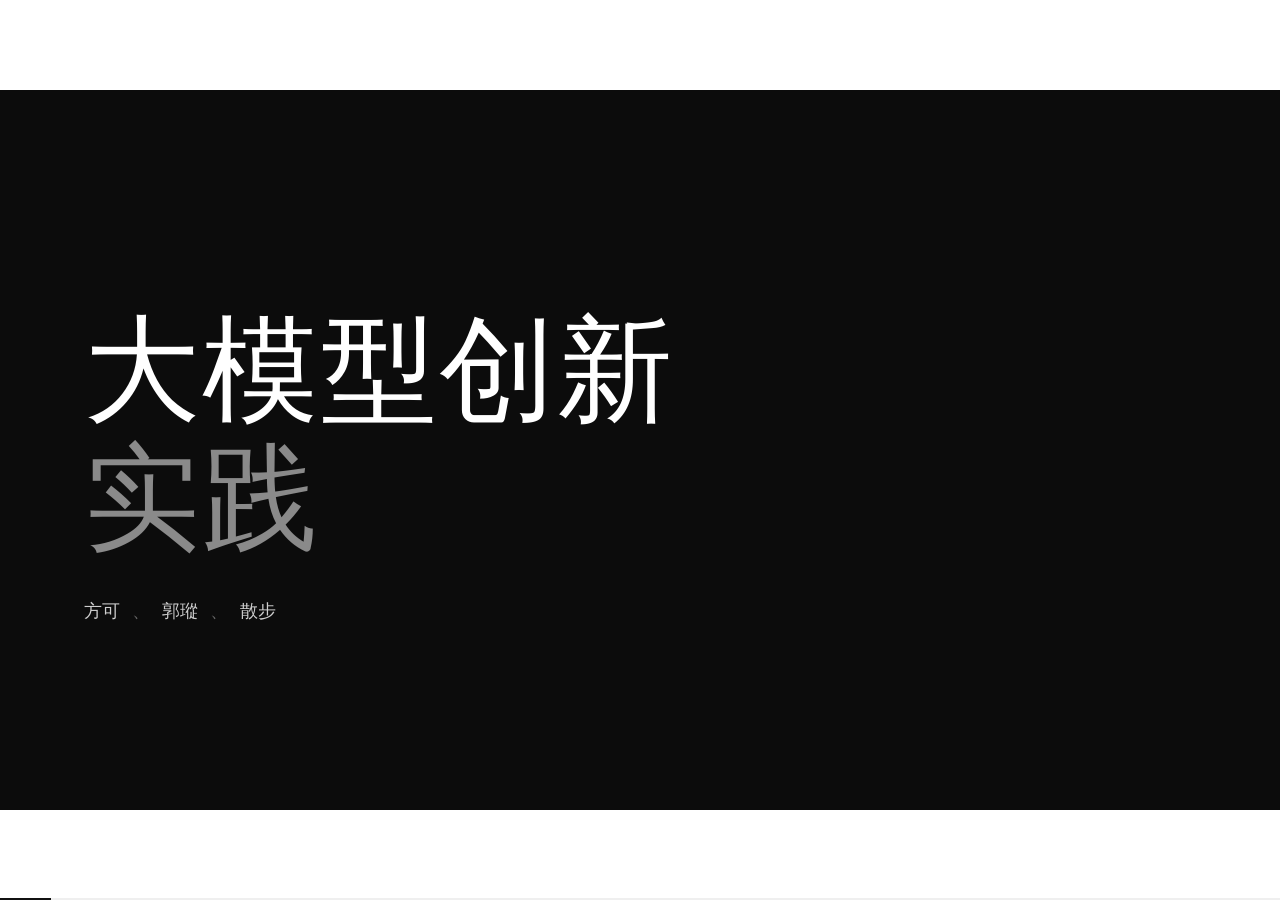
==== index.html @ ac78d878 "大模型创新实践 · HTML 互动课件（含实时 Shadertoy 案例）" ====
<!doctype html>
<html lang="zh-CN">
<head>
<meta charset="UTF-8">
<meta name="viewport" content="width=device-width, initial-scale=1.0">
<title>大模型创新实践 · HTML 版</title>
<style>
  :root {
    color-scheme: light;
    --bg: #ffffff;
    --ink: #111111;
    --muted: #767676;
    --faint: #a6a6a6;
    --line: #e4e4e4;
    --acc: #EB7081;
    --sans: "DengXian", "等线", "Segoe UI", "Microsoft YaHei", "PingFang SC", sans-serif;
    --light: "DengXian Light", "等线 Light", "DengXian", "等线", sans-serif;
  }
  * { box-sizing: border-box; margin: 0; padding: 0; }
  html, body { width: 100%; height: 100%; overflow: hidden; background: var(--bg); color: var(--ink); font-family: var(--sans); }

  /* ---------- 舞台：16:9，等比缩放 ---------- */
  #stage {
    position: absolute; left: 50%; top: 50%;
    width: 1280px; height: 720px;
    transform: translate(-50%, -50%) scale(1);
    transform-origin: center center;
  }

  .slide { position: absolute; inset: 0; padding: 72px 84px; opacity: 0; visibility: hidden; transition: opacity .45s ease; overflow: hidden; display: flex; flex-direction: column; justify-content: center; }
  .slide.practice, .slide.practice-wide { display: grid; justify-content: stretch; }
  .slide.dark { background: #0c0c0c; color: #fff; }
  .slide.active { opacity: 1; visibility: visible; z-index: 2; }

  /* 入场动画 */
  .anim { opacity: 0; transform: translateY(18px); transition: opacity .6s ease, transform .6s ease; }
  .slide.active .anim { opacity: 1; transform: none; }
  .slide.active .d1 { transition-delay: .08s; } .slide.active .d2 { transition-delay: .18s; }
  .slide.active .d3 { transition-delay: .28s; } .slide.active .d4 { transition-delay: .38s; }
  .slide.active .d5 { transition-delay: .48s; } .slide.active .d6 { transition-delay: .58s; }

  /* ---------- 公共元件 ---------- */
  h2.title { font-size: 40px; font-weight: 700; letter-spacing: .01em; line-height: 1.25; margin-top: 16px; }
  .sub { color: var(--muted); font-size: 17px; line-height: 1.7; margin-top: 10px; }
  em.acc { font-style: normal; color: var(--acc); }

  .card { background: #fff; border: 1px solid var(--line); border-radius: 4px; padding: 26px 30px; }
  .card h3 { font-size: 20px; font-weight: 700; margin-bottom: 10px; }
  .card p { font-size: 16px; line-height: 1.8; color: #444; }

  .chips { display: flex; flex-wrap: wrap; gap: 10px; }
  .chip { padding: 8px 18px; border: 1px solid var(--line); border-radius: 2px; font-size: 16px; color: var(--ink); background: #fff; }
  .chip.hot { border-color: var(--ink); }

  /* ---------- 封面 / 结尾：黑白反相 ---------- */
  .s-cover { display: flex; flex-direction: column; justify-content: center; }
  .s-cover .eyebrow { font-size: 13px; letter-spacing: .42em; text-transform: uppercase; color: var(--acc); }
  .s-cover h1 { font-family: var(--light); font-size: 116px; font-weight: 400; line-height: 1.1; letter-spacing: .02em; margin: 30px 0 36px; color: #fff; }
  .s-cover h1 .thin { color: #8a8a8a; }
  .s-cover .authors { display: flex; gap: 12px; align-items: center; color: #cfcfcf; font-size: 18px; }
  .s-cover .authors .sep { color: #666; }

  /* 大字宣言页 */
  .statement { display: flex; flex-direction: column; justify-content: center; }
  .statement .big { font-weight: 700; letter-spacing: .02em; line-height: 1.18; }
  .statement .thin { font-family: var(--light); font-weight: 400; }

  /* 引言页 */
  .quote-wrap { display: flex; flex-direction: column; justify-content: center; }
  .qmark { font: 700 150px/0.6 var(--light); color: #e2e2e2; }
  blockquote { font-family: var(--light); font-size: 46px; font-weight: 400; line-height: 1.6; max-width: 1040px; margin-top: 30px; }
  blockquote .note { display: block; margin-top: 18px; font-size: 20px; color: var(--faint); }
  .attrib { margin-top: 36px; font-size: 15px; letter-spacing: .3em; text-transform: uppercase; color: var(--muted); }
  .attrib b { color: var(--acc); }

  /* 两栏卡片页 */
  .cols { display: grid; grid-template-columns: 1fr 1fr; gap: 22px; margin-top: 40px; }
  .cols.wide { grid-template-columns: 1.15fr .85fr; }

  /* 行列表 */
  .rows { display: flex; flex-direction: column; gap: 16px; margin-top: 38px; max-width: 1050px; }
  .row { display: flex; gap: 20px; align-items: flex-start; background: #fff; border: 1px solid var(--line); border-radius: 4px; padding: 20px 24px; }
  .row .no { flex: none; width: 34px; height: 34px; border-radius: 2px; display: grid; place-items: center; background: #f2f2f2; color: var(--ink); font-size: 15px; font-weight: 700; }
  .row p { font-size: 17.5px; line-height: 1.75; color: #333; }
  .row p b { color: var(--ink); }
  .slide.noborder .row { border: none; background: none; padding-left: 0; padding-right: 0; }
  .slide.noborder .row.sub2 { border: none; margin-left: 62px; background: none; }
  .fill-acc { display: block; background: var(--acc); color: #fff; padding: 18px 24px; border-radius: 2px; font-size: 16px; line-height: 1.8; font-weight: 700; }
  .slide.compact .rows { gap: 8px; }
  .slide.compact .row { padding: 10px 0; }
  .slide.compact .row p { font-size: 24px; }
  .slide.compact .row.sub2 { margin-left: 62px; }
  .slide.compact .row.sub2 p { font-size: 19px; }
  .card-c { display: flex; flex-direction: column; justify-content: center; align-items: center; text-align: center; }
  .row.sub2 p { font-size: 15px; color: var(--muted); }
  .row p code { font-family: ui-monospace, Consolas, Menlo, monospace; font-size: .9em; background: #f4f4f4; border: 1px solid var(--line); border-radius: 2px; padding: 1px 6px; }
  .prompt-chip { display: inline-block; margin-top: 6px; padding: 6px 14px; border-radius: 2px; background: #eef3fb; border: 1px solid #b9ccec; color: #1c4e89; font-size: 14.5px; line-height: 1.6; }
  .prompt-chip a { color: #1c4e89; text-decoration: none; border-bottom: 1px solid rgba(28,78,137,.4); }
  .prompt-chip a:hover { border-bottom-color: #1c4e89; }

  /* 章节页（实时背景，灰度处理保持黑白基调） */
  .divider { display: flex; flex-direction: column; justify-content: center; }
  .divider h1 { font-family: var(--light); font-size: 100px; font-weight: 400; letter-spacing: .02em; }
  .live-bg { position: absolute; inset: 0; z-index: 0; }
  .live-bg iframe { width: 100%; height: 100%; border: 0; pointer-events: none; opacity: .3; filter: grayscale(1) contrast(1.05); }
  .live-bg::after { content: ""; position: absolute; inset: 0; background: linear-gradient(90deg, rgba(255,255,255,.94) 0%, rgba(255,255,255,.72) 45%, rgba(255,255,255,.4) 100%); }
  .divider .fg, .s-end .fg { position: relative; z-index: 1; }

  /* ---------- 实践页：左文右演示 ---------- */
  .practice { display: grid; grid-template-columns: 460px 1fr; gap: 34px; padding: 56px 60px; }
  .practice .left { display: flex; flex-direction: column; min-width: 0; }
  .practice h2.title { font-size: 31px; }
  .practice .en-sub { font-family: var(--light); font-weight: 400; color: var(--acc); }
  .practice .steps { display: flex; flex-direction: column; gap: 13px; margin-top: 26px; }
  .practice .steps .row { padding: 14px 18px; gap: 14px; }
  .practice .steps .row p { font-size: 14.5px; line-height: 1.7; }
  .practice .steps .row .no { width: 28px; height: 28px; font-size: 13px; }
  .practice .leftnote { margin-top: auto; padding-top: 18px; color: var(--muted); font-size: 13.5px; line-height: 1.7; }

  .demo { position: relative; border: 1px solid var(--ink); border-radius: 4px; overflow: hidden; background: #000; min-height: 0; }
  .demo iframe { width: 100%; height: 100%; border: 0; display: block; background: #000; }
  .demo .openlink { position: absolute; z-index: 3; top: 12px; left: 50%; transform: translateX(-50%); opacity: 0; transition: opacity .2s; padding: 6px 12px; border-radius: 2px;
    background: rgba(255,255,255,.94); border: 1px solid var(--line); color: #333; font-size: 12.5px; text-decoration: none; }
  .demo:hover .openlink { opacity: 1; }
  .demo .openlink:hover { color: var(--acc); border-color: var(--acc); }
  .demo.demo-sm { width: 80%; height: 84%; justify-self: end; align-self: center; }
  .demo .placeholder { position: absolute; inset: 0; display: grid; place-items: center; color: #888; font-size: 13px; letter-spacing: .1em; }

  /* 原网址链接 */
  .srclink { margin-top: 16px; font-size: 13.5px; color: var(--muted); }
  .srclink a { color: var(--acc); text-decoration: none; border-bottom: 1px solid rgba(235,112,129,.35); transition: border-color .15s; }
  .srclink a:hover { border-bottom-color: var(--acc); }
  .practice-wide .srclink { grid-column: 1 / -1; margin-top: 2px; align-self: end; }
  .bg-srclink { position: absolute; z-index: 2; left: 84px; bottom: 44px; font-size: 13.5px; color: var(--muted); }
  .bg-srclink a { color: var(--acc); text-decoration: none; border-bottom: 1px solid rgba(235,112,129,.35); }
  .bg-srclink a:hover { border-bottom-color: var(--acc); }

  /* 实践页（宽版）：上标题下演示 */
  .practice-wide { grid-template-columns: 1fr; grid-template-rows: auto 1fr; gap: 20px; padding: 52px 60px 56px; }
  .practice-wide .left { display: grid; grid-template-columns: 430px 1fr; gap: 6px 44px; align-items: start; }
  .practice-wide h2.title { margin-top: 12px; font-size: 29px; }
  .practice-wide .steps { margin-top: 16px; }
  .practice-wide .leftnote { display: none; }
  .practice-wide .demo { min-height: 0; }

  /* 版本馆 */
  .verbar { display: flex; flex-wrap: wrap; gap: 8px; margin-top: 24px; }
  .ver-btn { cursor: pointer; padding: 9px 14px; border-radius: 2px; border: 1px solid var(--line); background: #fff; color: var(--ink); font-family: var(--sans); font-size: 13.5px; text-align: left; transition: .18s; }
  .ver-btn small { display: block; font-size: 11.5px; color: var(--muted); margin-top: 3px; }
  .ver-btn:hover { border-color: var(--ink); }
  .ver-btn.on { border-color: var(--ink); color: var(--acc); font-weight: 700; }
  .ver-btn.on small { color: var(--muted); font-weight: 400; }

  /* 问 ai 页：极简引用块 */
  .qa { margin-top: 42px; max-width: 1020px; border-left: 2px solid var(--ink); padding: 8px 0 8px 30px; font-family: var(--light); font-size: 27px; line-height: 1.8; color: var(--ink); }
  .qa .ask { color: var(--acc); font-family: var(--sans); font-weight: 700; }

  /* ---------- 页面chrome ---------- */
  #progress { position: fixed; z-index: 50; left: 0; bottom: 0; height: 2px; width: 100%; background: #efefef; cursor: pointer; }
  #progress i { display: block; height: 100%; width: 0; background: var(--ink); transition: width .4s ease; }

  .navzone { position: fixed; z-index: 45; top: 0; bottom: 0; width: 52px; cursor: pointer; display: grid; place-items: center; color: transparent; font-size: 26px; transition: color .2s; user-select: none; }
  .navzone:hover { color: #c9c9c9; }
  #navprev { left: 0; } #navnext { right: 0; }

  /* file:// 提示 */
  #filehint { position: fixed; z-index: 60; left: 18px; bottom: 18px; display: none; align-items: center; gap: 12px; max-width: 460px; padding: 12px 16px; border-radius: 2px;
    background: #fff; border: 1px solid var(--ink); color: var(--ink); font-size: 13px; line-height: 1.6; }
  #filehint button { cursor: pointer; border: 0; background: none; color: var(--acc); font-size: 16px; font-weight: 700; font-family: var(--sans); }

  /* ---------- 评论模式（按 C 进入） ---------- */
  #cmodebar { position: fixed; z-index: 70; top: 0; left: 0; right: 0; height: 3px; background: var(--acc); display: none; }
  body.cmode #cmodebar { display: block; }
  #commentOverlay { position: absolute; inset: 0; z-index: 46; display: none; cursor: crosshair; }
  body.cmode #commentOverlay { display: block; }
  #cmarkers { position: absolute; inset: 0; z-index: 47; pointer-events: none; }
  #cmarkers:empty { display: none; }
  .cmark { position: absolute; border: 1px solid var(--acc); cursor: pointer; pointer-events: auto; background: rgba(235,112,129,.04); }
  .cmark .cn { position: absolute; top: -1px; left: -1px; min-width: 17px; height: 17px; padding: 0 4px; background: #fff; border: 1px solid var(--acc); color: var(--acc); font-size: 11px; line-height: 15px; text-align: center; font-weight: 700; box-sizing: border-box; }
  .cmark.done { border-color: #c2c2c2; background: transparent; }
  .cmark.done .cn { border-color: #c2c2c2; color: #a0a0a0; text-decoration: line-through; }
  #selRect { position: absolute; border: 1px dashed var(--acc); background: rgba(235,112,129,.06); display: none; z-index: 48; pointer-events: none; }
  #cpopup { position: absolute; z-index: 50; width: 330px; background: #fff; border: 1px solid var(--ink); border-radius: 2px; padding: 16px; display: none; box-shadow: 0 10px 34px rgba(0,0,0,.14); }
  #cpopup textarea { width: 100%; height: 88px; border: 1px solid var(--line); font: 14px/1.6 var(--sans); color: var(--ink); padding: 8px; resize: none; outline: none; box-sizing: border-box; }
  #cpopup textarea:focus { border-color: var(--acc); }
  #cpopup .cbtns { display: flex; gap: 8px; margin-top: 12px; justify-content: flex-end; }
  #cpopup button { cursor: pointer; border: 1px solid var(--ink); background: #fff; color: var(--ink); font: 13px var(--sans); padding: 5px 14px; border-radius: 2px; }
  #cpopup button.primary { background: var(--ink); color: #fff; }
  #cpopup button.accbtn { border-color: var(--acc); color: var(--acc); }
  #cpopup .cmeta { font-size: 11.5px; color: var(--faint); margin-bottom: 8px; }
  #cpopup .cmeta b { color: var(--acc); font-weight: 700; }
  #cpopup .ctext { font-size: 14px; line-height: 1.75; color: var(--ink); white-space: pre-wrap; }
  #cpopup .csavefail { display: none; color: var(--acc); font-size: 12px; margin-top: 8px; }
  #cpopup button.micbtn.rec { background: var(--acc); border-color: var(--acc); color: #fff; animation: micpulse 1.2s ease-in-out infinite; }
  @keyframes micpulse { 50% { opacity: .55; } }

  /* 总览 */
  #overview { position: fixed; inset: 0; z-index: 80; display: none; background: rgba(255,255,255,.97); padding: 56px 64px; overflow: auto; }
  #overview.open { display: block; }
  #overview h3 { font-size: 12px; letter-spacing: .3em; text-transform: uppercase; color: var(--muted); margin-bottom: 26px; }
  #ovgrid { display: grid; grid-template-columns: repeat(4, 1fr); gap: 12px; }
  .ov-card { cursor: pointer; border: 1px solid var(--line); border-radius: 2px; padding: 16px 18px; background: #fff; transition: .15s; min-height: 86px; }
  .ov-card:hover { border-color: var(--ink); }
  .ov-card.cur { border-color: var(--ink); box-shadow: inset 0 0 0 1px var(--ink); }
  .ov-card .n { font-size: 11px; color: var(--faint); letter-spacing: .12em; }
  .ov-card .t { margin-top: 8px; font-size: 15px; font-weight: 700; line-height: 1.5; color: var(--ink); }
  .ov-card .live-tag { display: inline-block; margin-top: 8px; font-size: 10.5px; letter-spacing: .2em; color: var(--acc); }
</style>
</head>
<body>

<div id="stage">

  <!-- 1 · 封面（反相） -->
  <section class="slide s-cover dark">
    <h1 class="anim d2">大模型创新<br><span class="thin">实践</span></h1>
    <div class="authors anim d3"><span>方可</span><span class="sep">、</span><span>郭瑽</span><span class="sep">、</span><span>散步</span></div>
  </section>

  <!-- 2 · 宣言：AI 时代，人应该做什么 -->
  <section class="slide statement">
    <div class="anim d1" style="font-family:var(--light); font-weight:400; font-size:46px; letter-spacing:.3em; color:var(--muted); margin-left:58px;">AI 时代</div>
    <div class="big anim d2" style="font-size:112px; margin-top:30px;"><span style="color:var(--acc);">人</span><span class="thin" style="font-weight:400;">应该做什么</span></div>
  </section>

  <!-- 3 · Ilya 引言 -->
  <section class="slide quote-wrap">
    <div class="qmark anim d1">&ldquo;</div>
    <blockquote class="anim d2" style="font-size:40px;">if you value intelligence above all other human qualities, you&rsquo;re gonna have a bad time</blockquote>
    <div class="anim d3" style="font-family:var(--light); font-weight:400; font-size:26px; color:#555; margin-top:24px;">如果你把智能看得高于人类所有其他品质，那你会很难受。</div>
    <div class="attrib anim d4">— <b>ilya sutskever</b></div>
  </section>

  <!-- 4 · 宣言 -->
  <section class="slide statement" style="align-items:center; text-align:center;">
    <div class="big anim d1" style="font-family:var(--light); font-weight:400; font-size:120px;">以AI，<span style="color:var(--acc);">重做人</span></div>
  </section>

  <!-- 6 · 课程目标 -->
  <section class="slide">
    <h2 class="title anim d1">课程目标</h2>
    <div class="cols">
      <div class="card anim d2" style="display:flex; flex-direction:column;">
        <h3 style="font-weight:400;">以AI：对AI和技术祛魅，发展和他们的关系，和AI一起创作</h3>
        <p class="fill-acc" style="margin:auto 0 0; color:#fff;">路人？　明星？　恋人？　同事？</p>
      </div>
      <div class="card anim d3" style="display:flex; flex-direction:column;">
        <h3 style="font-weight:400;">重做人：在创作的过程中找回人的价值</h3>
        <p class="fill-acc" style="margin:auto 0 0; color:#fff;">创作具有"复杂性"的体验</p>
      </div>
    </div>
  </section>

  <!-- 7 · 课程目标：以AI，重做人 -->
  <section class="slide">
    <h2 class="title anim d1">课程目标：以AI，重做人</h2>
    <div class="cols" style="margin-top:48px;">
      <div class="card anim d2" style="display:flex; flex-direction:column;">
        <h3 style="font-weight:400;">以AI：对AI和技术祛魅，发展和他们的关系，和AI一起创作</h3>
        <p class="fill-acc" style="margin:auto 0 0; color:#fff;">工具性：同一个人，没有 ai 作品会逊色很多，甚至不成立</p>
      </div>
      <div class="card anim d3" style="display:flex; flex-direction:column;">
        <h3 style="font-weight:400;">重做人：在创作的过程中找回人的价值</h3>
        <p class="fill-acc" style="margin:auto 0 0; color:#fff;">主体性：换一个人，无法快速复现、迭代和发展我的项目</p>
      </div>
    </div>
  </section>

  <!-- 8 · 课程作业 -->
  <section class="slide noborder compact">
    <h2 class="title anim d1">课程作业</h2>
    <div class="rows" style="max-width:1020px;">
      <div class="row anim d2"><span class="no">1</span><p><b>前两节课：Workshop： Your Art， Your Tool</b></p></div>
      <div class="row sub2 anim d3"><p>每个人都必须有自己的Art与Tool，但是三人形成小组，每个小组有一个共享主题，作品形成成套的风格</p></div>
      <div class="row anim d4"><span class="no">2</span><p><b>后六节课：大模型创新应用</b>（app, game, new media art, etc.)</p></div>
      <div class="row sub2 anim d5"><p>Your Group Project：1-3 ppl per group</p></div>
      <div class="row sub2 anim d6"><p>Course Exihibition/Roadshow around 12<sup>th</sup> week</p></div>
    </div>
  </section>

  <!-- 9 · 章节页：Your Art，Your Tool（grafEq 实时背景，灰度） -->
  <section class="slide divider" data-bg="2d texture shader/grafEq.html">
    <div class="live-bg" data-livebg></div>
    <div class="fg">
      <h1 class="anim d1">Your Art，<br>Your Tool</h1>
    </div>
    <div class="bg-srclink anim d2">grafEq · <a href="https://www.shadertoy.com/view/Xs3GWj" target="_blank" rel="noopener">原网址 shadertoy.com/view/Xs3GWj ↗</a></div>
  </section>

  <!-- 10 · 两周工作坊 -->
  <section class="slide noborder">
    <h2 class="title anim d1">两周工作坊</h2>
    <div class="rows" style="max-width:1080px;">
      <div class="row anim d2"><span class="no">1</span><p>使用AI工具创造自己的一个<em class="acc">艺术化风格</em>以及其<em class="acc">工具</em></p></div>
      <div class="row anim d3"><span class="no">2</span><p>可以有参考，但是<em class="acc">同时展示参考</em>和最终成果</p></div>
      <div class="row anim d4"><span class="no">3</span><p>每个人都要有作品，但是三人一个小组，一个小组的作品有<em class="acc">同样的情感目标</em>，作品形成一个<em class="acc">小组系列</em>作品，具有某种形式或者情感联系。</p></div>
    </div>
  </section>

  <!-- 11 · 分组 -->
  <section class="slide">
    <h2 class="title anim d1" style="font-size:34px;">分组：对于<span style="font-size:24px; color:#555;">Codex、ClaudeCode、WorkBuddy、Trae、Zcode、Qoder</span>之类的工具</h2>
    <div class="cols" style="grid-template-columns:repeat(4,1fr); margin-top:48px;">
      <div class="card card-c anim d2" style="padding:24px 20px; min-height:150px;"><h3 style="font-size:18px;">每天必用</h3></div>
      <div class="card card-c anim d3" style="padding:24px 20px; min-height:150px;"><h3 style="font-size:18px;">做过一个完整的项目</h3><p style="font-size:13.5px; color:var(--muted); margin-top:8px; line-height:1.6;">（至少烧了1个亿token）</p></div>
      <div class="card card-c anim d4" style="padding:24px 20px; min-height:150px;"><h3 style="font-size:18px;">使用过</h3></div>
      <div class="card card-c anim d5" style="padding:24px 20px; min-height:150px;"><h3 style="font-size:18px;">只是听说</h3></div>
    </div>
  </section>

  <!-- 12 · 红牌 -->
  <section class="slide statement">
    <div class="big anim d2" style="font-size:80px; margin-top:28px;">每组三人，自由组队</div>
    <div class="big anim d3" style="font-family:var(--light); font-weight:400; font-size:44px; margin-top:22px; color:#333;">每组至少有一张<span style="color:var(--acc);">红牌</span></div>
  </section>

  <!-- 13 · 情感目标 -->
  <section class="slide">
    <h2 class="title anim d1">情感目标：</h2>
    <p class="sub anim d2">每个同学写一个情绪词、一个动词</p>
    <div style="display:flex; flex-direction:column; gap:26px; margin-top:44px; max-width:1000px;">
      <div class="card anim d3">
        <h3 style="color:var(--acc); font-size:14px; font-weight:700; letter-spacing:.08em;">情绪词</h3>
        <div class="chips" style="margin-top:14px;">
          <span class="chip hot">孤单</span><span class="chip hot">兴奋</span><span class="chip hot">恐惧</span><span class="chip hot">安详</span><span class="chip">等等</span>
        </div>
      </div>
      <div class="card anim d4">
        <h3 style="color:var(--acc); font-size:14px; font-weight:700; letter-spacing:.08em;">动词</h3>
        <div class="chips" style="margin-top:14px;">
          <span class="chip hot">跳跃</span><span class="chip hot">思考</span><span class="chip hot">创造</span><span class="chip hot">跑步</span><span class="chip">等等</span>
        </div>
      </div>
    </div>
  </section>

  <!-- 14 · Phase 1: Make a copy（Night Drive 实时演示） -->
  <section class="slide practice noborder">
    <div class="left">
      <h2 class="title anim d1">Workshop Phase 1<br><span class="en-sub" style="font-size:37px;">Make a copy</span></h2>
      <div class="steps">
        <div class="row anim d2"><span class="no">1</span><p>安装zcode，领取glm-lite，然后选择glm53flash （你如果有条件，可以使用codex+gpt6）</p></div>
        <div class="row anim d3"><span class="no">2</span><p>在shadertoy上复刻一个效果（随便选择一个），提示词为：<br><span class="prompt-chip">请你帮我在本地复刻一个这个：<a href="https://www.shadertoy.com/view/MdfBRX" target="_blank" rel="noopener">shadertoy.com/view/MdfBRX</a></span></p></div>
        <div class="row anim d4"><span class="no">3</span><p>观察AI的思考过程。如果AI说你的环境中没有<code>Python</code>。<code>Node.js</code>，<em class="acc">强烈建议先暂停</em>，然后和AI对话问他，你能否帮我装好<code>Python</code>/<code>Node.js</code></p></div>
        <div class="row anim d5"><span class="no">4</span><p>等待AI复刻好，让ai帮你打开。</p></div>
      </div>
      <div class="srclink anim d5">Night Drive · <a href="https://www.shadertoy.com/view/MdfBRX" target="_blank" rel="noopener">原网址 shadertoy.com/view/MdfBRX ↗</a></div>
    </div>
    <div class="demo anim d2" data-src="night-drive/index.html">
      <a class="openlink" href="night-drive/index.html" target="_blank" rel="noopener">↗ 新窗口打开</a>
    </div>
  </section>

  <!-- 15 · 情感目标 · 最简路径 -->
  <section class="slide">
    <h2 class="title anim d1" style="font-size:33px; max-width:1050px;">小组选择自己的情感目标：一个情感词 + 一个动作词，任意语序组合</h2>
    <div class="card anim d3" style="margin-top:42px; max-width:1050px;">
      <h3 style="color:var(--acc);">Your Art Your Tool 工作坊的最简路径</h3>
      <p style="margin-top:10px;">在shadertoy上面找到一个艺术效果，并且对他进行修改，能够体现你的情感目标。小组三人要有联系，但是也要有足够的区分度。</p>
    </div>
  </section>

  <!-- 16 · Phase 2：参数 slider（fractured-orb 实时演示） -->
  <section class="slide practice">
    <div class="left">
      <h2 class="title anim d1">Workshop Phase 2<br><span class="en-sub" style="font-size:37px;">Make a mod</span></h2>
      <div class="steps">
        <div class="row anim d2"><span class="no">→</span><p>请给出参数slider</p></div>
      </div>
      <div class="srclink anim d3" style="margin-top:auto;">Fractured Orb · <a href="https://www.shadertoy.com/view/ttycWW" target="_blank" rel="noopener">原网址 shadertoy.com/view/ttycWW ↗</a></div>
    </div>
    <div class="demo demo-sm anim d2" data-src="3d composition/fractured-orb/index.html">
      <a class="openlink" href="3d composition/fractured-orb/index.html" target="_blank" rel="noopener">↗ 新窗口打开</a>
    </div>
  </section>

  <!-- 17 · Phase 2：sphere->cube（fractured-orb 双模型） -->
  <section class="slide practice">
    <div class="left">
      <h2 class="title anim d1">Workshop Phase 2<br><span class="en-sub" style="font-size:37px;">Make a mod</span></h2>
      <div class="steps">
        <div class="row anim d2"><span class="no">→</span><p>让AI直接给你修改（sphere-&gt;cube）</p></div>
      </div>
      <div class="srclink anim d3" style="margin-top:auto;">Fractured Orb · <a href="https://www.shadertoy.com/view/ttycWW" target="_blank" rel="noopener">原网址 shadertoy.com/view/ttycWW ↗</a></div>
    </div>
    <div class="demo demo-sm anim d2" data-src="3d composition/fractured-orb/index.html">
      <a class="openlink" href="3d composition/fractured-orb/index.html" target="_blank" rel="noopener">↗ 新窗口打开</a>
    </div>
  </section>

  <!-- 17b · Phase 2：紫金花的例子（particle 实时演示） -->
  <section class="slide practice">
    <div class="left">
      <h2 class="title anim d1">Workshop Phase 2<br><span class="en-sub" style="font-size:37px;">Make a mod</span></h2>
      <div class="steps">
        <div class="row anim d2"><span class="no">→</span><p>让AI直接给你修改（紫金花的例子）</p></div>
      </div>
      <div class="srclink anim d3" style="margin-top:auto;">Subpixel Bijection Flow · <a href="https://www.shadertoy.com/view/73c3R7" target="_blank" rel="noopener">原网址 shadertoy.com/view/73c3R7 ↗</a></div>
    </div>
    <div class="demo anim d2" data-src="3d composition/particle/subpixel-bijection-flow/index.html">
      <a class="openlink" href="3d composition/particle/subpixel-bijection-flow/index.html" target="_blank" rel="noopener">↗ 新窗口打开</a>
    </div>
  </section>

  <!-- 18 · Phase 2：交互教材（紫金花交互课堂） -->
  <section class="slide practice-wide">
    <div class="left">
      <h2 class="title anim d1">Workshop Phase 2<br><span class="en-sub" style="font-size:34px;">Make a mod</span></h2>
      <div class="steps">
        <div class="row anim d2"><span class="no">→</span><p>让AI给你解释，创造成套的交互教材解释原理（紫金花案例的交互教材）</p></div>
        <div class="row anim d3"><span class="no">→</span><p>使用我们的制作交互skill创造一个</p></div>
      </div>
      <div class="srclink anim d4">紫金花 Subpixel Bijection Flow · <a href="https://www.shadertoy.com/view/73c3R7" target="_blank" rel="noopener">原网址 shadertoy.com/view/73c3R7 ↗</a></div>
    </div>
    <div class="demo anim d2" data-src="3d composition/interactive-tutorial-skill/index.html">
      <a class="openlink" href="3d composition/interactive-tutorial-skill/index.html" target="_blank" rel="noopener">↗ 新窗口打开</a>
    </div>
  </section>

  <!-- 19 · Phase 2：自制笔刷（马赛克案例） -->
  <section class="slide practice">
    <div class="left">
      <h2 class="title anim d1">Workshop Phase 2<br><span class="en-sub" style="font-size:37px;">Make a mod</span></h2>
      <div class="steps">
        <div class="row anim d2"><span class="no">→</span><p>自制笔刷，在页面上创造工具进行创作</p></div>
      </div>
      <div class="srclink anim d3" style="margin-top:auto;">Celestia Glass · <a href="https://www.shadertoy.com/view/WX3fRn" target="_blank" rel="noopener">原网址 shadertoy.com/view/WX3fRn ↗</a></div>
    </div>
    <div class="demo anim d2" data-src="马赛克/index.html">
      <a class="openlink" href="马赛克/index.html" target="_blank" rel="noopener">↗ 新窗口打开</a>
    </div>
  </section>

  <!-- 20 · 版本管理（版本馆实时切换） -->
  <section class="slide practice">
    <div class="left">
      <h2 class="title anim d1" style="font-size:26px;">进行版本管理：如果我希望回到之前的一个版本怎么办？</h2>
      <div class="steps">
        <div class="row anim d2"><span class="no">→</span><p>问AI如何做，如何使用git进行版本管理</p></div>
      </div>
      <div class="verbar anim d4" id="verbar">
        <button class="ver-btn" data-v="v0.1">v0.1<small>本地复刻</small></button>
        <button class="ver-btn" data-v="v0.2">v0.2<small>参数面板</small></button>
        <button class="ver-btn" data-v="v0.3">v0.3<small>方块模型</small></button>
        <button class="ver-btn" data-v="v0.4">v0.4<small>噪点分析</small></button>
        <button class="ver-btn on" data-v="v1.0">v1.0<small>上线基线</small></button>
      </div>
      <div class="srclink anim d5" style="margin-top:auto;">Fractured Orb · <a href="https://www.shadertoy.com/view/ttycWW" target="_blank" rel="noopener">原网址 shadertoy.com/view/ttycWW ↗</a></div>
    </div>
    <div class="demo demo-sm anim d2" id="verdemo">
    </div>
  </section>

  <!-- 21 · 同时开发 -->
  <section class="slide">
    <h2 class="title anim d1" style="font-size:34px;">同时开发：如果我希望同时开发多个功能怎么做</h2>
    <div class="qa anim d2"><span class="ask">问ai：</span>如何在zcode中使用git worktree同时开发一个项目的多个功能</div>
  </section>

  <!-- 22 · 发布 -->
  <section class="slide">
    <h2 class="title anim d1" style="font-size:34px;">发布：如果我希望发布这个项目怎么做</h2>
    <div class="qa anim d2"><span class="ask">问ai：</span>使用github page发布我的项目</div>
  </section>

  <!-- 23 · 情感目标 · 两条路径 -->
  <section class="slide">
    <h2 class="title anim d1" style="font-size:31px; max-width:1080px;">小组选择自己的情感目标：一个情感词 + 一个动作词，任意语序组合</h2>
    <div class="cols" style="max-width:1080px;">
      <div class="card anim d2">
        <h3 style="color:var(--acc);">Your Art Your Tool 工作坊的最简路径</h3>
        <p style="margin-top:10px;">在shadertoy上面找到一个艺术效果，并且对他进行修改，能够体现你的情感目标。小组三人要有联系，但是也要有足够的区分度。</p>
      </div>
      <div class="card anim d3">
        <h3 style="color:var(--acc);">Your Art Your Tool 工作坊的高级路径</h3>
        <p style="margin-top:10px;">使用ai从情绪版开始创作</p>
      </div>
    </div>
  </section>

  <!-- 24 · 下周安排 -->
  <section class="slide statement">
    <div class="anim d2" style="font-size:92px; line-height:1.3;">
      <span style="font-family:var(--light); font-weight:400;">下周三点半开始</span><br>
      <span style="color:var(--acc); font-weight:700;">Workshop Exhibition</span>
    </div>
  </section>

  <!-- 25 · 结尾（无文字，反相空页） -->
  <section class="slide s-end dark" style="display:flex; flex-direction:column; justify-content:center; align-items:center;">
  </section>

  <!-- 评论图层（不参与翻页） -->
  <div id="cmarkers"></div>
  <div id="selRect"></div>
  <div id="commentOverlay"></div>
  <div id="cpopup"></div>

</div>

<!-- chrome -->
<div class="navzone" id="navprev">‹</div>
<div class="navzone" id="navnext">›</div>
<div id="progress"><i></i></div>
<div id="cmodebar"></div>
<div id="filehint"><span>当前是 file:// 直接打开 —— 部分示例（fractured-orb、版本馆）需要本地服务器才能加载。请双击 <b>启动HTML版PPT.bat</b>。</span><button id="filehint-close">×</button></div>
<div id="overview">
  <h3>Slides — 点击跳转 · Esc 关闭</h3>
  <div id="ovgrid"></div>
</div>

<script>
(function () {
  const slides = Array.from(document.querySelectorAll('.slide'));
  const total = slides.length;
  const titles = ['封面','AI时代 人应该做什么','ilya 引言','以AI，重做人','课程目标','课程目标：以AI，重做人','课程作业','Your Art，Your Tool','两周工作坊','分组','每组三人','情感目标','Phase 1 · Make a copy','情感目标 · 最简路径','Phase 2 · 参数slider','Phase 2 · sphere->cube','Phase 2 · 紫金花','Phase 2 · 交互教材','Phase 2 · 自制笔刷','版本管理 · 版本馆','同时开发 · worktree','发布 · github page','两条路径','下周安排','结尾'];
  const liveTitles = {7:'LIVE',13:'LIVE',15:'LIVE',16:'LIVE',17:'LIVE',18:'LIVE',19:'LIVE',20:'LIVE'};

  let cur = -1;

  /* --- 总览 --- */
  const ov = document.getElementById('overview'), ovgrid = document.getElementById('ovgrid');
  titles.forEach((t, i) => {
    const c = document.createElement('div');
    c.className = 'ov-card';
    c.innerHTML = '<div class="n">' + String(i + 1).padStart(2, '0') + '</div><div class="t">' + t + '</div>' + (liveTitles[i] ? '<span class="live-tag">● 实时演示</span>' : '');
    c.onclick = () => { toggleOverview(false); goTo(i); };
    ovgrid.appendChild(c);
  });
  function toggleOverview(force) {
    const open = force !== undefined ? force : !ov.classList.contains('open');
    ov.classList.toggle('open', open);
    Array.from(ovgrid.children).forEach((c, i) => c.classList.toggle('cur', i === cur));
  }

  /* --- iframe 懒挂载：进入页面挂载、离开即卸载（释放 WebGL） --- */
  /* 焦点在内嵌演示里时，键盘事件到不了父页面：同源转发 C 键（评论模式） */
  function hookIframeKeys(f) {
    f.addEventListener('load', () => {
      try {
        f.contentDocument.addEventListener('keydown', ev => {
          if ((ev.key === 'c' || ev.key === 'C') && !(ev.target && (ev.target.tagName === 'TEXTAREA' || ev.target.tagName === 'INPUT' || ev.target.isContentEditable))) {
            document.dispatchEvent(new KeyboardEvent('keydown', { key: 'c' }));
          }
        }, true);
      } catch (e) {}
    });
  }
  /* 内嵌 orb 演示默认降到"流畅(≈720p)"，避免上课机器卡顿 */
  function hookResCap(f) {
    f.addEventListener('load', () => {
      setTimeout(() => {
        try {
          for (const sel of f.contentDocument.querySelectorAll('select')) {
            const ops = [...sel.options].map(o => o.value);
            if (ops.includes('0.4') && ops.includes('99')) { sel.value = '0.4'; sel.dispatchEvent(new Event('change')); break; }
          }
        } catch (e) {}
      }, 400);
    });
  }
  function mountDemo(slide) {
    slide.querySelectorAll('.demo[data-src]').forEach(box => {
      if (box.querySelector('iframe')) return;
      const f = document.createElement('iframe');
      f.setAttribute('allowfullscreen', '');
      f.setAttribute('loading', 'eager');
      hookIframeKeys(f);
      if (/fractured-orb|orb-versions/.test(box.dataset.src)) hookResCap(f);
      f.src = box.dataset.src;
      box.appendChild(f);
    });
  }
  function mountBg(slide) {
    const holder = slide.querySelector('[data-livebg]');
    if (!holder || holder.querySelector('iframe')) return;
    const f = document.createElement('iframe');
    hookIframeKeys(f);
    f.src = slide.dataset.bg;
    f.tabIndex = -1;
    f.addEventListener('load', () => {
      /* 同源：藏掉示例自带的控制面板，让它纯做背景 */
      try {
        const st = document.createElement('style');
        st.textContent = '#panel,#patHandles,#patlinks{display:none!important}';
        f.contentDocument.head.appendChild(st);
      } catch (e) {}
    });
    holder.appendChild(f);
  }
  function unmountAll(slide) {
    slide.querySelectorAll('.demo iframe, [data-livebg] iframe').forEach(f => f.remove());
    const vd = slide.querySelector('#verdemo');
    if (vd) vd.querySelectorAll('iframe').forEach(f => f.remove());
  }

  /* --- 版本馆 --- */
  const verdemo = document.getElementById('verdemo');
  document.querySelectorAll('.ver-btn').forEach(btn => {
    btn.addEventListener('click', () => {
      document.querySelectorAll('.ver-btn').forEach(b => b.classList.remove('on'));
      btn.classList.add('on');
      showVersion(btn.dataset.v);
    });
  });
  function showVersion(v) {
    verdemo.querySelectorAll('iframe').forEach(f => f.remove());
    const f = document.createElement('iframe');
    f.setAttribute('allowfullscreen', '');
    hookIframeKeys(f);
    hookResCap(f);
    f.src = '3d composition/orb-versions/' + v + '/index.html';
    verdemo.appendChild(f);
  }

  /* --- 翻页 --- */
  const progress = document.querySelector('#progress i');
  function goTo(i) {
    i = Math.max(0, Math.min(total - 1, i));
    if (i === cur) return;
    if (cur >= 0) { slides[cur].classList.remove('active'); unmountAll(slides[cur]); }
    cur = i;
    const s = slides[cur];
    s.classList.add('active');
    mountBg(s);
    mountDemo(s);
    if (s.querySelector('#verdemo')) showVersion(document.querySelector('.ver-btn.on').dataset.v);
    progress.style.width = ((cur + 1) / total * 100) + '%';
    history.replaceState(null, '', '#' + (cur + 1));
    Array.from(ovgrid.children).forEach((c, k) => c.classList.toggle('cur', k === cur));
    renderMarkers();
  }

  document.getElementById('navprev').onclick = () => goTo(cur - 1);
  document.getElementById('navnext').onclick = () => goTo(cur + 1);
  /* 进度条：点击跳到对应页 */
  document.getElementById('progress').addEventListener('click', e => {
    const r = e.currentTarget.getBoundingClientRect();
    goTo(Math.round((e.clientX - r.left) / r.width * (total - 1)));
  });
  /* 双击空白处打开总览 */
  document.addEventListener('dblclick', e => { const t = e.target instanceof Element ? e.target : null; if (t && !t.closest('a,button,#overview')) toggleOverview(); });
  document.getElementById('filehint-close').onclick = () => document.getElementById('filehint').style.display = 'none';

  document.addEventListener('keydown', e => {
    if (e.target && (e.target.tagName === 'TEXTAREA' || e.target.tagName === 'INPUT')) {
      if (e.key === 'Escape') e.target.blur();
      return;
    }
    if (e.key === 'ArrowRight' || e.key === 'PageDown' || e.key === ' ') { e.preventDefault(); goTo(cur + 1); }
    else if (e.key === 'ArrowLeft' || e.key === 'PageUp') { e.preventDefault(); goTo(cur - 1); }
    else if (e.key === 'Home') goTo(0);
    else if (e.key === 'End') goTo(total - 1);
    else if (e.key === 'o' || e.key === 'O') toggleOverview();
    else if (e.key === 'f' || e.key === 'F') { if (document.fullscreenElement) document.exitFullscreen(); else document.documentElement.requestFullscreen && document.documentElement.requestFullscreen(); }
    else if (e.key === 'c' || e.key === 'C') toggleCommentMode();
    else if (e.key === 'Escape') { if (document.body.classList.contains('cmode')) toggleCommentMode(false); toggleOverview(false); }
  });

  /* 触屏滑动 */
  let tx = null;
  document.addEventListener('touchstart', e => tx = e.touches[0].clientX, { passive: true });
  document.addEventListener('touchend', e => {
    if (tx === null) return;
    const dx = e.changedTouches[0].clientX - tx;
    if (Math.abs(dx) > 60) goTo(cur + (dx < 0 ? 1 : -1));
    tx = null;
  }, { passive: true });

  /* 舞台缩放 */
  function fit() {
    const s = Math.min(innerWidth / 1280, innerHeight / 720);
    document.getElementById('stage').style.transform = 'translate(-50%,-50%) scale(' + s + ')';
  }
  addEventListener('resize', fit); fit();

  /* hash 变化（浏览器前进/后退）同步翻页 */
  addEventListener('hashchange', () => {
    const h = parseInt(location.hash.slice(1), 10);
    if (!isNaN(h) && h - 1 !== cur) goTo(h - 1);
  });

  /* file:// 提示 */
  if (location.protocol === 'file:') document.getElementById('filehint').style.display = 'flex';

  /* =============== 评论系统（按 C 进入框选评论模式） =============== */
  const stage = document.getElementById('stage');
  const overlay = document.getElementById('commentOverlay');
  const markersBox = document.getElementById('cmarkers');
  const selRect = document.getElementById('selRect');
  const popup = document.getElementById('cpopup');
  const cm = { comments: [], offline: false };

  function esc(s) { return String(s).replace(/[&<>"]/g, ch => ({ '&': '&amp;', '<': '&lt;', '>': '&gt;', '"': '&quot;' }[ch])); }
  function globalNo(c) { return cm.comments.indexOf(c) + 1; }

  function toggleCommentMode(force) {
    const on = force !== undefined ? force : !document.body.classList.contains('cmode');
    document.body.classList.toggle('cmode', on);
    if (!on) { hidePopup(); selRect.style.display = 'none'; }
    renderMarkers();
  }

  /* 舞台坐标（1280×720 空间，随缩放不变） */
  function stagePos(e) {
    const r = stage.getBoundingClientRect();
    return {
      x: Math.max(0, Math.min(1280, (e.clientX - r.left) / r.width * 1280)),
      y: Math.max(0, Math.min(720, (e.clientY - r.top) / r.height * 720))
    };
  }

  async function loadComments() {
    try {
      const r = await fetch('api/comments', { cache: 'no-store' });
      if (r.ok) { cm.comments = await r.json(); cm.offline = false; renderMarkers(); return; }
    } catch (e) {}
    cm.offline = true;
  }
  async function apiAdd(c) {
    try {
      const r = await fetch('api/comments', { method: 'POST', headers: { 'Content-Type': 'application/json' }, body: JSON.stringify(c) });
      if (r.ok) return await r.json();
    } catch (e) {}
    return null;
  }
  async function apiUpdate(payload) {
    try {
      const r = await fetch('api/comments/update', { method: 'POST', headers: { 'Content-Type': 'application/json' }, body: JSON.stringify(payload) });
      return r.ok;
    } catch (e) { return false; }
  }

  function renderMarkers() {
    markersBox.innerHTML = '';
    if (!document.body.classList.contains('cmode')) return;
    cm.comments.forEach(c => {
      if (c.page !== cur + 1) return;
      const d = document.createElement('div');
      d.className = 'cmark' + (c.resolved ? ' done' : '');
      d.style.left = c.x + 'px'; d.style.top = c.y + 'px';
      d.style.width = Math.max(c.w, 6) + 'px'; d.style.height = Math.max(c.h, 6) + 'px';
      d.innerHTML = '<span class="cn">' + globalNo(c) + '</span>';
      d.addEventListener('click', e => { e.stopPropagation(); showCommentPopup(c, d); });
      markersBox.appendChild(d);
    });
  }

  function hidePopup() { stopVoice(); popup.style.display = 'none'; popup.innerHTML = ''; }

  /* --- 语音输入（Web Speech API，Edge/Chrome 内置，zh-CN） --- */
  let recog = null, recOn = false;
  function stopVoice() { if (recog && recOn) { try { recog.stop(); } catch (e) {} } }
  function toggleVoice(ta, status, btn) {
    const SR = window.SpeechRecognition || window.webkitSpeechRecognition;
    if (!SR) { status.textContent = '当前浏览器不支持网页语音识别，请用 Edge 或 Chrome。'; status.style.display = 'block'; return; }
    if (recOn) { recog.stop(); return; }
    recog = new SR();
    recog.lang = 'zh-CN'; recog.continuous = true; recog.interimResults = true;
    const base = ta.value;
    let finalText = '';
    recog.onstart = () => { recOn = true; btn.classList.add('rec'); btn.textContent = '停止'; };
    recog.onresult = e => {
      let interim = '';
      for (let i = e.resultIndex; i < e.results.length; i++) {
        const t = e.results[i][0].transcript;
        if (e.results[i].isFinal) finalText += t; else interim += t;
      }
      ta.value = base + finalText + interim;
    };
    recog.onend = () => { recOn = false; btn.classList.remove('rec'); btn.textContent = '语音'; };
    recog.onerror = ev => {
      const msg = { 'not-allowed': '麦克风权限被拒绝：请在浏览器地址栏允许麦克风后重试',
                    'no-speech': '没检测到说话，再按一次语音开始',
                    'network': '语音识别服务需要联网',
                    'audio-capture': '没检测到麦克风设备',
                    'service-not-allowed': '语音服务不可用' }[ev.error] || ('语音识别错误：' + ev.error);
      status.textContent = msg; status.style.display = 'block';
    };
    try { recog.start(); status.style.display = 'none'; }
    catch (e) { status.textContent = '语音启动失败，请重试。'; status.style.display = 'block'; }
  }

  /* 在舞台坐标里放置弹窗（弹窗 330×约220） */
  function placePopup(x, y) {
    popup.style.left = Math.max(8, Math.min(x, 1280 - 346)) + 'px';
    popup.style.top = Math.max(8, Math.min(y, 720 - 250)) + 'px';
  }

  function showInputPopup(rect) {
    popup.innerHTML =
      '<div class="cmeta">第 <b>' + (cur + 1) + '</b> 页 · 框选区域 ' + Math.round(rect.w) + '×' + Math.round(rect.h) + '</div>' +
      '<textarea id="cinput" placeholder="针对这个区域的意见…（语音或打字，Ctrl+Enter 保存）"></textarea>' +
      '<div class="csavefail" id="cstatus"></div>' +
      '<div class="csavefail" id="csavefail">保存失败：请通过 启动HTML版PPT.bat（本地服务器）打开后再试。</div>' +
      '<div class="cbtns"><button id="ccancel">取消</button><button id="cmic" class="micbtn">语音</button><button id="csave" class="primary">保存评论</button></div>';
    placePopup(rect.x, rect.y + rect.h + 10);
    popup.style.display = 'block';
    const ta = document.getElementById('cinput');
    ta.focus();
    const save = async () => {
      const text = ta.value.trim();
      if (!text) { hidePopup(); return; }
      const saved = await apiAdd({ page: cur + 1, x: rect.x, y: rect.y, w: rect.w, h: rect.h, text: text });
      if (saved) { cm.comments.push(saved); hidePopup(); renderMarkers(); }
      else document.getElementById('csavefail').style.display = 'block';
    };
    document.getElementById('csave').onclick = save;
    document.getElementById('ccancel').onclick = hidePopup;
    const micBtn = document.getElementById('cmic'), status = document.getElementById('cstatus');
    micBtn.onclick = () => toggleVoice(ta, status, micBtn);
    ta.addEventListener('keydown', ev => {
      if (ev.key === 'Enter' && (ev.ctrlKey || ev.metaKey)) save();
      else if (ev.key.toLowerCase() === 'm' && (ev.ctrlKey || ev.metaKey)) { ev.preventDefault(); toggleVoice(ta, status, micBtn); }
    });
  }

  function showCommentPopup(c, el) {
    const r = { x: parseFloat(el.style.left), y: parseFloat(el.style.top), w: parseFloat(el.style.width), h: parseFloat(el.style.height) };
    popup.innerHTML =
      '<div class="cmeta">第 <b>' + c.page + '</b> 页 · ' + esc(c.time || '') + (c.resolved ? ' · <b>已解决</b>' : '') + '</div>' +
      '<div class="ctext">' + esc(c.text) + '</div>' +
      '<div class="cbtns">' +
      '<button id="cdel">删除</button>' +
      '<button id="ctoggle" class="accbtn">' + (c.resolved ? '重新打开' : '标记解决') + '</button>' +
      '<button id="cclose">关闭</button></div>';
    placePopup(r.x, r.y + r.h + 10);
    popup.style.display = 'block';
    document.getElementById('cclose').onclick = hidePopup;
    document.getElementById('cdel').onclick = async () => { if (await apiUpdate({ id: c.id, delete: true })) { cm.comments = cm.comments.filter(k => k.id !== c.id); hidePopup(); renderMarkers(); } };
    document.getElementById('ctoggle').onclick = async () => { if (await apiUpdate({ id: c.id, resolved: !c.resolved })) { c.resolved = !c.resolved; hidePopup(); renderMarkers(); } };
  }

  /* 框选拖拽 */
  let dragStart = null;
  overlay.addEventListener('mousedown', e => {
    if (e.button !== 0) return;
    dragStart = stagePos(e);
    selRect.style.display = 'block';
    selRect.style.left = dragStart.x + 'px'; selRect.style.top = dragStart.y + 'px';
    selRect.style.width = '0px'; selRect.style.height = '0px';
    e.preventDefault();
  });
  addEventListener('mousemove', e => {
    if (!dragStart) return;
    const p = stagePos(e);
    const x = Math.min(dragStart.x, p.x), y = Math.min(dragStart.y, p.y);
    const w = Math.abs(p.x - dragStart.x), h = Math.abs(p.y - dragStart.y);
    selRect.style.left = x + 'px'; selRect.style.top = y + 'px';
    selRect.style.width = w + 'px'; selRect.style.height = h + 'px';
  });
  addEventListener('mouseup', e => {
    if (!dragStart) return;
    const p = stagePos(e);
    const rect = {
      x: Math.round(Math.min(dragStart.x, p.x)), y: Math.round(Math.min(dragStart.y, p.y)),
      w: Math.round(Math.abs(p.x - dragStart.x)), h: Math.round(Math.abs(p.y - dragStart.y))
    };
    dragStart = null;
    selRect.style.display = 'none';
    if (rect.w < 12 || rect.h < 12) { hidePopup(); return; }  /* 太小视为点击 */
    showInputPopup(rect);
  });

  /* 总览里显示每页评论数 */
  const _toggleOverview = toggleOverview;
  toggleOverview = function (force) {
    _toggleOverview(force);
    if (ov.classList.contains('open')) {
      Array.from(ovgrid.children).forEach((card, i) => {
        const n = cm.comments.filter(c => c.page === i + 1 && !c.resolved).length;
        let tag = card.querySelector('.cm-tag');
        if (n > 0 && !tag) { tag = document.createElement('span'); tag.className = 'cm-tag live-tag'; card.appendChild(tag); }
        if (tag) tag.textContent = n > 0 ? '● 评论 ×' + n : '';
      });
    }
  };

  /* 初始页（支持 #7 深链），需在评论系统就绪后调用 */
  const h = parseInt(location.hash.slice(1), 10);
  goTo(isNaN(h) ? 0 : h - 1);
  loadComments();
})();
</script>
</body>
</html>
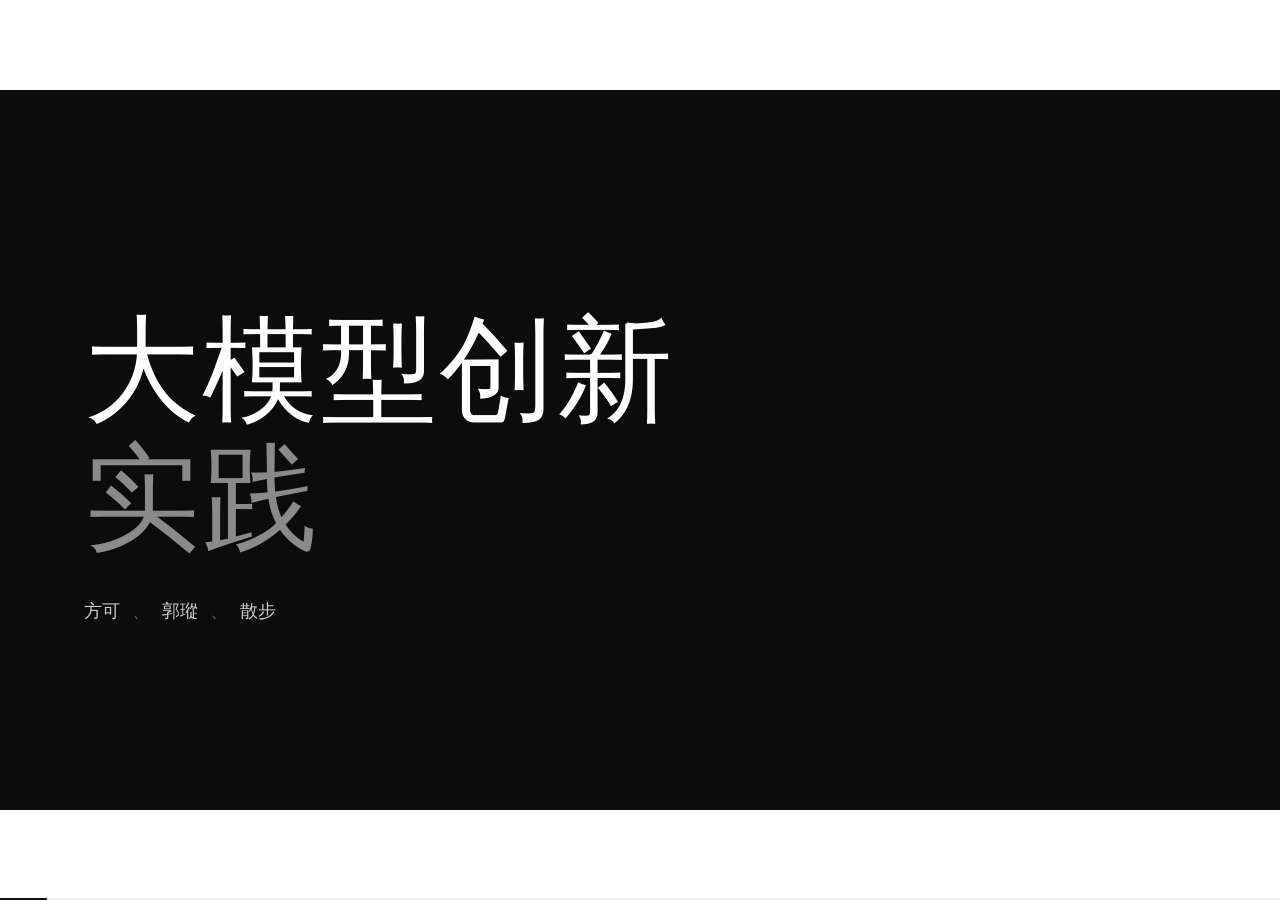
==== commit 0181a653: "新增：小组展示网页任务页 + 方法步骤页（共27页）" ====
--- a/index.html
+++ b/index.html
@@ -486,8 +486,32 @@
     </div>
   </section>
 
-  <!-- 25 · 结尾（无文字，反相空页） -->
+  <!-- 25 · 小组展示网页 -->
+  <section class="slide">
+    <div class="anim d1" style="font-family:var(--light); font-weight:400; font-size:42px; letter-spacing:.3em; color:var(--muted); margin-left:58px;">小组任务</div>
+    <h2 class="title anim d2" style="font-size:54px; margin-top:30px;">每个小组做一个<span style="color:var(--acc);">展示网页</span></h2>
+    <p class="anim d3" style="margin-top:26px; font-size:21px; color:var(--muted);">像本课程的 PPT 一样 ——</p>
+    <div class="anim d4" style="margin-top:30px; display:flex; flex-direction:column; gap:24px; font-size:24px; line-height:1.6;">
+      <p>在一个网页中<em class="acc" style="font-weight:700;">融合三个项目</em>，全部可以实时操作</p>
+      <p>写出<span style="color:var(--acc); font-weight:700;">小组整体的情绪目标</span></p>
+      <p>加上你们的<span style="color:var(--acc); font-weight:700;">作品介绍</span></p>
+    </div>
+  </section>
+
+  <!-- 26 · 方法步骤 -->
+  <section class="slide noborder compact">
+    <h2 class="title anim d1">做的方法步骤</h2>
+    <div class="rows" style="max-width:1080px;">
+      <div class="row anim d2"><span class="no">1</span><p>每个人的项目上传 <b>GitHub</b>，并且让 AI 出 GitHub 链接</p></div>
+      <div class="row anim d3"><span class="no">2</span><p>小组代表建立一个文件夹，给 AI 三个项目的 GitHub 链接，并让 AI 在这个文件夹中克隆这几个项目</p></div>
+      <div class="row anim d4"><span class="no">3</span><p>让 AI 基于三个项目生成展示网页，<b>网页细节由小组给出提示词</b></p></div>
+      <div class="row anim d5"><span class="no">4</span><p>测试：某个成员的项目做一个更新并推送到 GitHub 线上后，看小组网页能否拉取最新并更新 —— <em class="acc">如果可以，整个流程就完成了</em></p></div>
+    </div>
+  </section>
+
+  <!-- 27 · 结尾（无文字，反相空页） -->
   <section class="slide s-end dark" style="display:flex; flex-direction:column; justify-content:center; align-items:center;">
+    <div class="fg" style="color:#8a8a8a; font-family:var(--light); font-size:42px; letter-spacing:.3em;">END</div>
   </section>
 
   <!-- 评论图层（不参与翻页） -->
@@ -513,7 +537,7 @@
 (function () {
   const slides = Array.from(document.querySelectorAll('.slide'));
   const total = slides.length;
-  const titles = ['封面','AI时代 人应该做什么','ilya 引言','以AI，重做人','课程目标','课程目标：以AI，重做人','课程作业','Your Art，Your Tool','两周工作坊','分组','每组三人','情感目标','Phase 1 · Make a copy','情感目标 · 最简路径','Phase 2 · 参数slider','Phase 2 · sphere->cube','Phase 2 · 紫金花','Phase 2 · 交互教材','Phase 2 · 自制笔刷','版本管理 · 版本馆','同时开发 · worktree','发布 · github page','两条路径','下周安排','结尾'];
+  const titles = ['封面','AI时代 人应该做什么','ilya 引言','以AI，重做人','课程目标','课程目标：以AI，重做人','课程作业','Your Art，Your Tool','两周工作坊','分组','每组三人','情感目标','Phase 1 · Make a copy','情感目标 · 最简路径','Phase 2 · 参数slider','Phase 2 · sphere->cube','Phase 2 · 紫金花','Phase 2 · 交互教材','Phase 2 · 自制笔刷','版本管理 · 版本馆','同时开发 · worktree','发布 · github page','两条路径','下周安排','小组展示网页','方法步骤','结尾'];
   const liveTitles = {7:'LIVE',13:'LIVE',15:'LIVE',16:'LIVE',17:'LIVE',18:'LIVE',19:'LIVE',20:'LIVE'};
 
   let cur = -1;
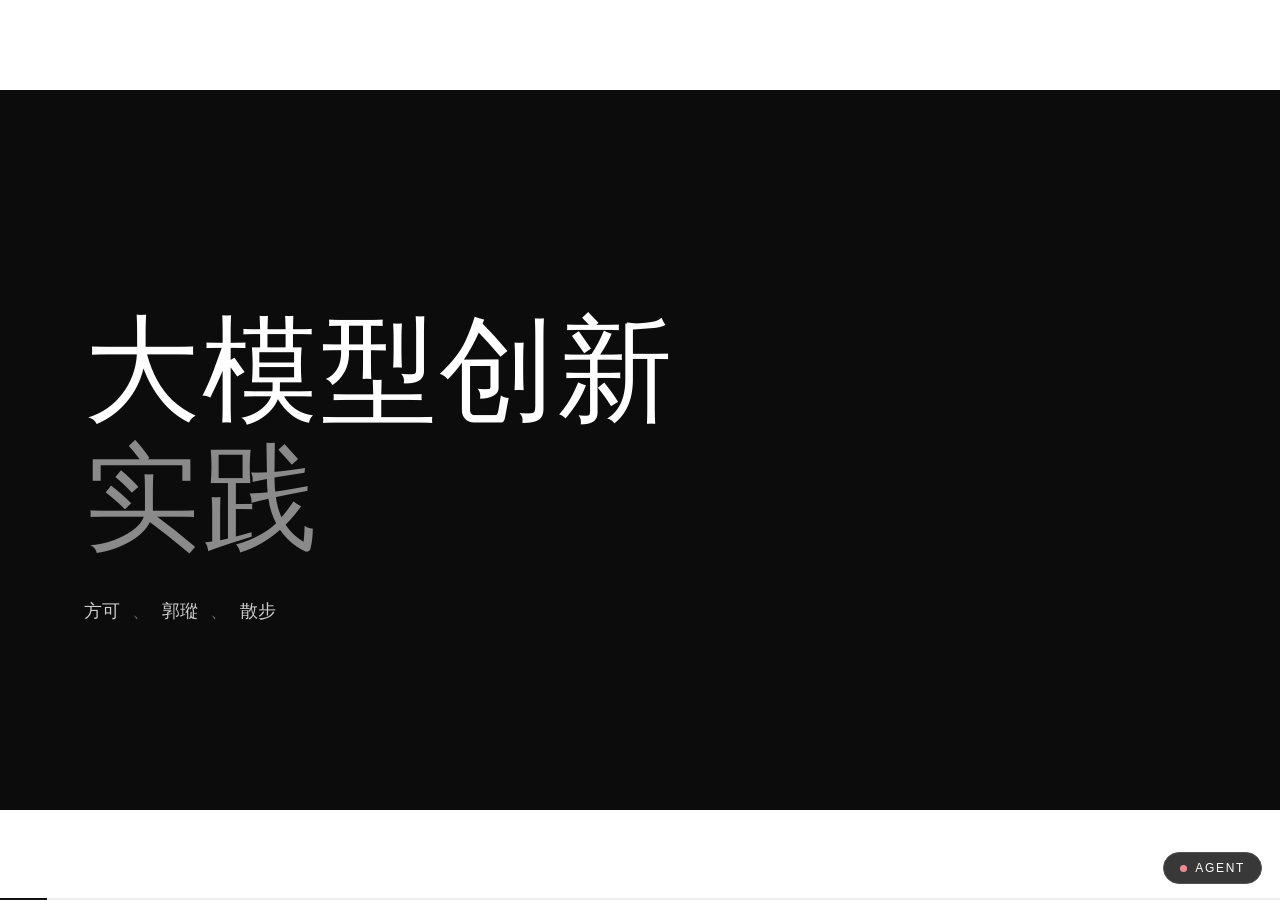
==== commit 68ebb2ce: "页13步骤1加粗；页14整页蓝色主题" ====
--- a/index.html
+++ b/index.html
@@ -337,14 +337,14 @@
   <!-- 14 · Phase 1: Make a copy（Night Drive 实时演示） -->
   <section class="slide practice noborder">
     <div class="left">
-      <h2 class="title anim d1">Workshop Phase 1<br><span class="en-sub" style="font-size:37px;">Make a copy</span></h2>
+      <h2 class="title anim d1" style="color:#1c4e89;">Workshop Phase 1<br><span class="en-sub" style="font-size:37px; color:#1c4e89;">Make a copy</span></h2>
       <div class="steps">
-        <div class="row anim d2"><span class="no">1</span><p>安装zcode，领取glm-lite，然后选择glm53flash （你如果有条件，可以使用codex+gpt6）</p></div>
-        <div class="row anim d3"><span class="no">2</span><p>在shadertoy上复刻一个效果（随便选择一个），提示词为：<br><span class="prompt-chip">请你帮我在本地复刻一个这个：<a href="https://www.shadertoy.com/view/MdfBRX" target="_blank" rel="noopener">shadertoy.com/view/MdfBRX</a></span></p></div>
-        <div class="row anim d4"><span class="no">3</span><p>观察AI的思考过程。如果AI说你的环境中没有<code>Python</code>。<code>Node.js</code>，<em class="acc">强烈建议先暂停</em>，然后和AI对话问他，你能否帮我装好<code>Python</code>/<code>Node.js</code></p></div>
-        <div class="row anim d5"><span class="no">4</span><p>等待AI复刻好，让ai帮你打开。</p></div>
-      </div>
-      <div class="srclink anim d5">Night Drive · <a href="https://www.shadertoy.com/view/MdfBRX" target="_blank" rel="noopener">原网址 shadertoy.com/view/MdfBRX ↗</a></div>
+        <div class="row anim d2"><span class="no" style="background:#eef3fb; color:#1c4e89;">1</span><p style="font-weight:700; color:var(--ink);">安装zcode，领取glm-lite，然后选择glm53flash （你如果有条件，可以使用codex+gpt6）</p></div>
+        <div class="row anim d3"><span class="no" style="background:#eef3fb; color:#1c4e89;">2</span><p style="color:#1c4e89;">在shadertoy上复刻一个效果（随便选择一个），提示词为：<br><span class="prompt-chip">请你帮我在本地复刻一个这个：<a href="https://www.shadertoy.com/view/MdfBRX" target="_blank" rel="noopener">shadertoy.com/view/MdfBRX</a></span></p></div>
+        <div class="row anim d4"><span class="no" style="background:#eef3fb; color:#1c4e89;">3</span><p style="color:#1c4e89;">观察AI的思考过程。如果AI说你的环境中没有<code>Python</code>。<code>Node.js</code>，<em class="acc" style="color:#1c4e89;">强烈建议先暂停</em>，然后和AI对话问他，你能否帮我装好<code>Python</code>/<code>Node.js</code></p></div>
+        <div class="row anim d5"><span class="no" style="background:#eef3fb; color:#1c4e89;">4</span><p style="color:#1c4e89;">等待AI复刻好，让ai帮你打开。</p></div>
+      </div>
+      <div class="srclink anim d5" style="color:#1c4e89;">Night Drive · <a href="https://www.shadertoy.com/view/MdfBRX" target="_blank" rel="noopener" style="color:#1c4e89; border-bottom-color:rgba(28,78,137,.4);">原网址 shadertoy.com/view/MdfBRX ↗</a></div>
     </div>
     <div class="demo anim d2" data-src="night-drive/index.html">
       <a class="openlink" href="night-drive/index.html" target="_blank" rel="noopener">↗ 新窗口打开</a>
@@ -488,13 +488,13 @@
 
   <!-- 25 · 小组展示网页 -->
   <section class="slide">
-    <div class="anim d1" style="font-family:var(--light); font-weight:400; font-size:42px; letter-spacing:.3em; color:var(--muted); margin-left:58px;">小组任务</div>
-    <h2 class="title anim d2" style="font-size:54px; margin-top:30px;">每个小组做一个<span style="color:var(--acc);">展示网页</span></h2>
-    <p class="anim d3" style="margin-top:26px; font-size:21px; color:var(--muted);">像本课程的 PPT 一样 ——</p>
+    <h2 class="title anim d1" style="font-size:54px; margin-top:30px;">每个小组做一个<span style="color:var(--acc);">展示网页</span></h2>
+    <p class="anim d2" style="margin-top:26px; font-size:21px; color:var(--muted);">类似本课程PPT逻辑</p>
     <div class="anim d4" style="margin-top:30px; display:flex; flex-direction:column; gap:24px; font-size:24px; line-height:1.6;">
       <p>在一个网页中<em class="acc" style="font-weight:700;">融合三个项目</em>，全部可以实时操作</p>
       <p>写出<span style="color:var(--acc); font-weight:700;">小组整体的情绪目标</span></p>
       <p>加上你们的<span style="color:var(--acc); font-weight:700;">作品介绍</span></p>
+      <p>如果有<em class="acc" style="font-weight:700;">原参考</em>shadertoy项目（或其他项目），需要<em class="acc" style="font-weight:700;">标注原网页</em></p>
     </div>
   </section>
 
@@ -503,9 +503,9 @@
     <h2 class="title anim d1">做的方法步骤</h2>
     <div class="rows" style="max-width:1080px;">
       <div class="row anim d2"><span class="no">1</span><p>每个人的项目上传 <b>GitHub</b>，并且让 AI 出 GitHub 链接</p></div>
-      <div class="row anim d3"><span class="no">2</span><p>小组代表建立一个文件夹，给 AI 三个项目的 GitHub 链接，并让 AI 在这个文件夹中克隆这几个项目</p></div>
+      <div class="row anim d3"><span class="no">2</span><p>小组代表建立一个文件夹，给 AI 三个项目的 GitHub 链接，并让 AI 在这个文件夹中<em class="acc" style="font-weight:700;">克隆</em>这几个项目</p></div>
       <div class="row anim d4"><span class="no">3</span><p>让 AI 基于三个项目生成展示网页，<b>网页细节由小组给出提示词</b></p></div>
-      <div class="row anim d5"><span class="no">4</span><p>测试：某个成员的项目做一个更新并推送到 GitHub 线上后，看小组网页能否拉取最新并更新 —— <em class="acc">如果可以，整个流程就完成了</em></p></div>
+      <div class="row anim d5"><span class="no">4</span><p>测试：某个成员的项目做一个更新<em class="acc">并推送到 GitHub</em> 线上后，看小组网页<em class="acc">能否拉取最新</em>并更新 —— 如果可以，<em class="acc" style="font-weight:700;">整个流程就完成了</em></p></div>
     </div>
   </section>
 
@@ -906,5 +906,155 @@
   loadComments();
 })();
 </script>
+
+<!-- =============== Project2Agent 控制台（灵魂在 project2agent/SKILL.md，经 ppt-server 的 /agent 桥驱动） =============== -->
+<style>
+  #agentFab{
+    position:fixed;right:18px;bottom:16px;z-index:95;display:flex;align-items:center;gap:8px;
+    background:#0d0d0d;color:#fff;border:1px solid #2c2c2c;border-radius:999px;
+    font:12px/1 "DengXian",sans-serif;letter-spacing:.14em;padding:9px 16px;cursor:pointer;opacity:.82;
+  }
+  #agentFab:hover{opacity:1;border-color:#EB7081}
+  #agentFab .dot{width:7px;height:7px;border-radius:50%;background:#EB7081}
+  #agentPanel{
+    position:fixed;right:18px;bottom:16px;z-index:96;width:340px;max-height:62vh;
+    display:none;flex-direction:column;background:rgba(13,13,13,.96);color:#fff;
+    border:1px solid #2c2c2c;font-family:"DengXian","DengXian Light",sans-serif;
+  }
+  #agentPanel.open{display:flex}
+  #agentPanel header{
+    display:flex;align-items:center;justify-content:space-between;
+    padding:11px 14px;border-bottom:1px solid #2c2c2c;
+  }
+  #agentPanel header .t{font-size:11px;letter-spacing:.3em;color:#999}
+  #agentPanel header .t b{color:#EB7081;font-weight:400}
+  #agentPanel header button{background:none;border:none;color:#777;font-size:15px;cursor:pointer;padding:0 2px}
+  #agentPanel header button:hover{color:#EB7081}
+  #agentMsgs{flex:1;overflow-y:auto;padding:12px 14px;display:flex;flex-direction:column;gap:10px;min-height:120px}
+  .am{font-size:13px;line-height:1.75;white-space:pre-wrap;word-break:break-word}
+  .am .who{display:block;font-size:10px;letter-spacing:.22em;color:#666;margin-bottom:3px}
+  .am.user .who{color:#EB7081}
+  .am.sys{color:#888;font-size:11.5px}
+  #agentInputRow{display:flex;gap:6px;padding:10px;border-top:1px solid #2c2c2c}
+  #agentInput{
+    flex:1;background:#1a1a1a;border:1px solid #2c2c2c;color:#fff;outline:none;
+    font:13px/1.5 "DengXian",sans-serif;padding:8px 10px;border-radius:2px;
+  }
+  #agentInput:focus{border-color:#EB7081}
+  #agentMic,#agentSend{
+    background:#1a1a1a;border:1px solid #2c2c2c;color:#bbb;cursor:pointer;
+    font-size:12px;padding:0 12px;border-radius:2px;letter-spacing:.05em;
+  }
+  #agentMic.rec{color:#fff;background:#EB7081;border-color:#EB7081}
+  #agentSend:hover,#agentMic:hover{border-color:#EB7081;color:#fff}
+  #agentHint{padding:0 14px 9px;font-size:10.5px;color:#555;letter-spacing:.05em}
+  #agentToast{
+    position:fixed;left:50%;bottom:34px;transform:translateX(-50%);z-index:97;
+    background:rgba(13,13,13,.92);color:#fff;border-left:2px solid #EB7081;
+    font:13px/1.6 "DengXian",sans-serif;padding:10px 18px;max-width:70vw;display:none;
+  }
+</style>
+<div id="agentFab" title="Project2Agent（快捷键 A）"><span class="dot"></span>AGENT</div>
+<div id="agentPanel">
+  <header><span class="t">PROJECT<b>2</b>AGENT · 本课件的虚拟助教</span><button id="agentClose" title="收起">×</button></header>
+  <div id="agentMsgs"></div>
+  <div id="agentInputRow">
+    <input id="agentInput" placeholder="问点什么…（回车发送）" autocomplete="off">
+    <button id="agentMic" title="语音输入（Edge 下可用，或按 Win+H 系统听写）">MIC</button>
+    <button id="agentSend" title="发送">送</button>
+  </div>
+  <div id="agentHint">提问由工作区里的 ZCode 会话应答（project2agent/SKILL.md）</div>
+</div>
+<div id="agentToast"></div>
+<script>
+(function () {
+  const fab = document.getElementById('agentFab'), panel = document.getElementById('agentPanel');
+  const msgs = document.getElementById('agentMsgs'), input = document.getElementById('agentInput');
+  const mic = document.getElementById('agentMic'), toast = document.getElementById('agentToast');
+  const hasServer = location.protocol.startsWith('http');
+
+  function addMsg(role, text) {
+    const d = document.createElement('div');
+    d.className = 'am ' + role;
+    const who = role === 'user' ? '你' : role === 'agent' ? 'AGENT' : '';
+    d.innerHTML = (who ? '<span class="who">' + who + '</span>' : '') ;
+    d.appendChild(document.createTextNode(text));
+    msgs.appendChild(d);
+    msgs.scrollTop = msgs.scrollHeight;
+    while (msgs.children.length > 60) msgs.removeChild(msgs.firstChild);
+  }
+  function showToast(text) {
+    toast.textContent = text; toast.style.display = 'block';
+    clearTimeout(toast._t); toast._t = setTimeout(() => toast.style.display = 'none', 6000);
+  }
+  function togglePanel(force) {
+    const open = force !== undefined ? force : !panel.classList.contains('open');
+    panel.classList.toggle('open', open);
+    fab.style.display = open ? 'none' : 'flex';
+    if (open) input.focus();
+  }
+  fab.onclick = () => togglePanel(true);
+  document.getElementById('agentClose').onclick = () => togglePanel(false);
+  document.addEventListener('keydown', e => {
+    if (e.target && (e.target.tagName === 'TEXTAREA' || e.target.tagName === 'INPUT')) return;
+    if (e.key === 'a' || e.key === 'A') { togglePanel(); e.preventDefault(); }
+  });
+
+  /* 提问 → 收件箱（由 ZCode 会话取走应答） */
+  function send() {
+    const t = input.value.trim();
+    if (!t) return;
+    input.value = '';
+    addMsg('user', t);
+    if (!hasServer) { addMsg('sys', '当前是 file:// 打开，无法连接 Agent 桥。请双击「启动HTML版PPT.bat」。'); return; }
+    fetch('/agent/ask', {
+      method: 'POST', headers: { 'Content-Type': 'application/json' },
+      body: JSON.stringify({ text: t, page: (typeof cur === 'number' ? cur : 0) + 1 })
+    }).catch(() => addMsg('sys', 'Agent 桥未连接：请启动 ppt-server.js 并在 ZCode 会话里打开 project2agent/SKILL.md。'));
+  }
+  document.getElementById('agentSend').onclick = send;
+  input.addEventListener('keydown', e => { if (e.key === 'Enter') send(); });
+
+  /* 语音：优先 Web Speech（Edge 下国内可用），不可用提示 Win+H */
+  let rec = null, recognizing = false;
+  mic.onclick = () => {
+    const SR = window.SpeechRecognition || window.webkitSpeechRecognition;
+    if (!SR) { addMsg('sys', '此浏览器不支持网页语音。按 Win+H 用系统听写进输入框，效果相同。'); return; }
+    if (recognizing) { rec.stop(); return; }
+    rec = new SR(); rec.lang = 'zh-CN'; rec.interimResults = false; rec.maxAlternatives = 1;
+    rec.onstart = () => { recognizing = true; mic.classList.add('rec'); };
+    rec.onend = () => { recognizing = false; mic.classList.remove('rec'); };
+    rec.onerror = ev => {
+      recognizing = false; mic.classList.remove('rec');
+      addMsg('sys', ev.error === 'not-allowed' ? '麦克风权限被拒绝。' :
+        '语音识别不可用（' + ev.error + '）。备选：按 Win+H 系统听写，或直接打字。');
+    };
+    rec.onresult = ev => {
+      const t = ev.results[0][0].transcript.trim();
+      if (t) { input.value = t; send(); }
+    };
+    try { rec.start(); } catch (e) {}
+  };
+
+  /* 轮询指令：goto / say / toast（ZCode 经 /agent/commands 下发） */
+  function runCmd(c) {
+    if (c.type === 'goto') {
+      const i = (Number(c.page) || 1) - 1;
+      if (typeof goTo === 'function') { goTo(i); showToast('AGENT → 第 ' + (i + 1) + ' 页 · ' + (typeof titles !== 'undefined' && titles[i] ? titles[i] : '')); }
+    } else if (c.type === 'say') {
+      togglePanel(true);
+      addMsg('agent', c.text);
+    } else if (c.type === 'toast') {
+      showToast(c.text);
+    }
+  }
+  function poll() {
+    if (!hasServer) return;
+    fetch('/agent/poll').then(r => r.json()).then(j => (j.cmds || []).forEach(runCmd)).catch(() => {});
+  }
+  setInterval(poll, 1600); poll();
+  if (!hasServer) fab.title = 'file:// 下不可用，请用 启动HTML版PPT.bat';
+})();
+</script>
 </body>
 </html>
